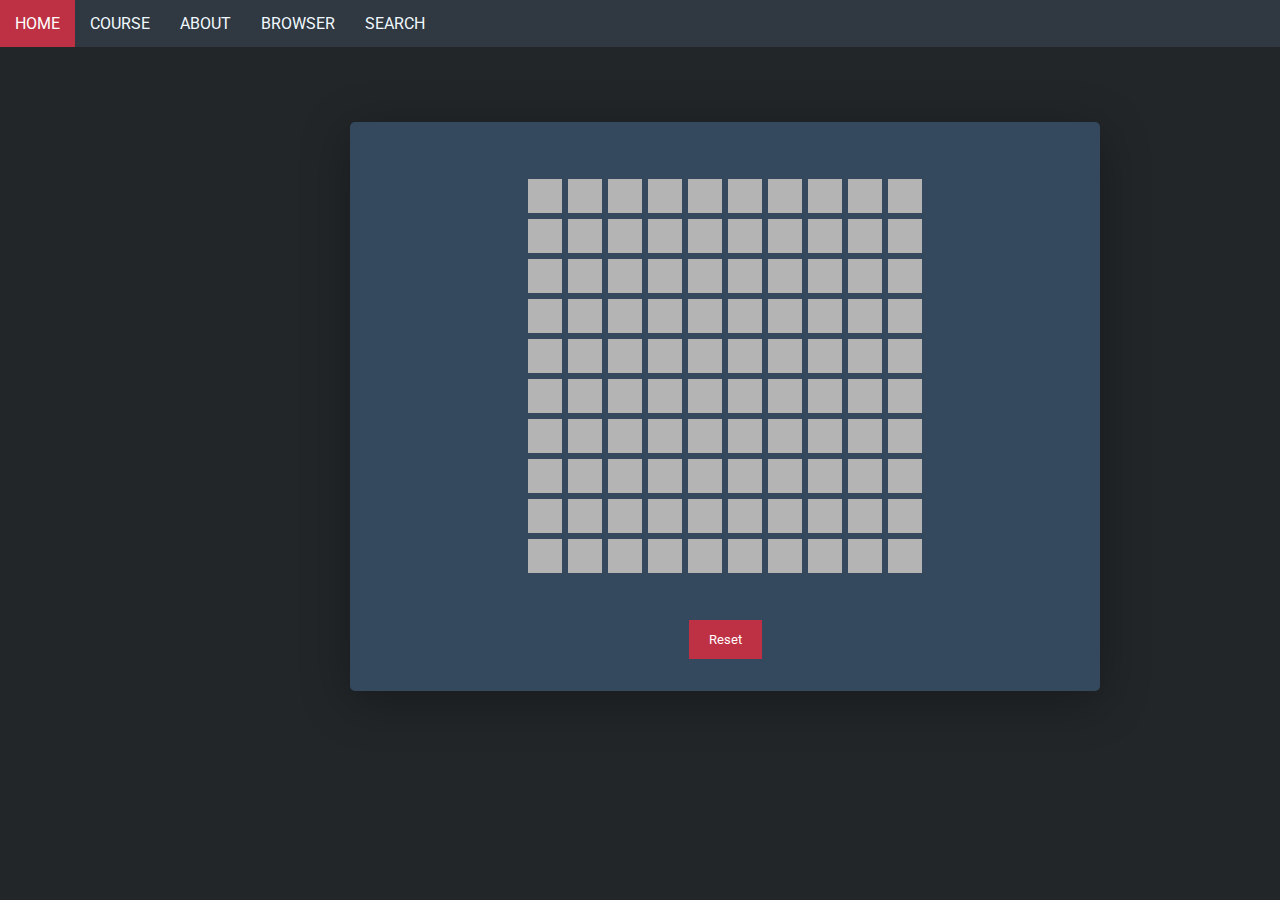
==== index.html @ f58f43c5 "first commit" ====
<!DOCTYPE html>

<html lang="en">
    <head>
        <meta charset="UTF-8">
        <meta name="viewport" content="width=device-width, intial-scale=1.0">
        <title>355 Term Project Homepage</title>
        <script src="https://code.jquery.com/jquery-1.10.2.js"></script>
        <link rel="stylesheet" type="text/css" href="style.css">
        <script src="script.js" charset="utf-8"></script>
    </head>

    <body>
        <div id="nav-placeholder">

        </div>
        
        <script>
        $(function(){
          $("#nav-placeholder").load("navigation.html");
        });
        </script>
    </body>

    <body>

        <div class="game">
            

            <div class="panel">
                
            </div>

            <button class="reset"> Reset </button>


        </div>


        
        </body>
</html>
---- style.css ----
@import url('https://fonts.googleapis.com/css2?family=Roboto&display=swap');
*{
    box-sizing: border-box;
    margin:0;
    padding:0;
    font-family: "Roboto", sans-serif;
    color: white;
  }
  
  html{
    background-color: #222629;

  }


  section h2 h1{
    font-family: "Roboto", sans-serif;
    text-align: center;
    height: 200px;
    color: white;
    font-size: 20px;
  }

/**************************************
            Buttons
            
**************************************/

  button{
    background-color: #be3144;
    color: white;
    padding: 12px 20px;
    border: none;
    cursor: pointer;
}

  button:hover{
    background-color: #e72942;
    transition-delay: 0.2s;
}


/**************************************
         Navigation bar

**************************************/


  #navbar{
      overflow: hidden;
      background-color: #303841 ;
  }

  #navbar .navbarhome{
      color: #be3144;
  }

  #navbar .navbarhome:hover{
        color: white;
  }
  

  
  ul {
    list-style-type: none;
    overflow: hidden;
  }
  
  .dropdown {
    float: left;
    text-align: center;
  }
  a {
    text-align: center;
  }
  
  .dropbtn {
    display: inline-block;
    color: aliceblue;
    text-align: center;
    padding: 14px 15px;
    text-decoration: none;
  }

  
  
  li a:hover{
    background-color: #be3144;

  }
  
  .dropdown {
    display: inline-block;

  }
  
  .dropdown-content {
    z-index: 999;
     display: none;
    position: absolute;
    background-color: #333;
    min-width: 160px;
    box-shadow: 0 8px 16px 0 rgba(0,0,0,0.2);
    

  }
  
  .dropdown-content a {
    color: #E0E0E0;
    padding: 14px 16px;
    text-decoration: none;
    display: block;
    text-align: left;
  }
  
  .dropdown-content a:hover {background-color: #555;
  }
  
  .dropdown:hover .dropdown-content {
    display: block;

  }
  

/**************************************
            Contact us

**************************************/



.contact{
    box-sizing: border-box;
    width: 105%;
}
input[type=text],select, textarea{
    width: 100%;
    padding: 12px;
    border: 1px solid #ccc;
    margin-top: 6px;
    margin-bottom: 16px;
    resize: vertical;
    color: black;
}
select{
    color: black;
}
option{
    color: black;
}

input[type=submit]{
    background-color: #be3144;
    color: white;
    padding: 12px 20px;
    border: none;
    cursor: pointer;
}

input[type=submit]:hover{
    background-color: #e72942;
    transition-delay: 0.2s;
}

.container-panel{
    border-radius: 5px;
    background-color: #34495e;
    padding: 10px;
    margin-top: 30px;
    margin-left: 350px;
    margin-right: 350px;
}

.col{
    float: left;
    width: 50%;
    margin-top: 6px;
    padding: 20px;
}

.row:after{
    content: "";
    display: table;
    clear: both;
}

@media screen and (max-width: 600px) {
    .column, input[type=submit] {
      width: 100%;
      margin-top: 0;
    }
  }
/****************************
           Game     
      
*****************************/

.game{

    position: relative;
    width: 750px;
    border-radius: 5px;
    background-color: #34495e;
    padding: 10px;
    margin-left: 350px;
    margin-right: 350px;
    margin-top: 75px;
    overflow: hidden;
    box-shadow: 0px 10px 50px rgba(0, 0, 0, 0.3);


}

.reset{
    margin-left: 45%;
    margin-bottom: 3%;
}

.panel{
    position: relative;
    height: 400px;
    width: 400px;
    display: flex;
    flex-wrap: wrap;
    background-color: #b4b4b4;
    margin: 44px auto;
    border-radius: 2px;
}

.panel div{
    height: 40px;
    width: 40px;
    border-style: solid;
    border-color: #34495e;
    text-align: center;
    padding-top: 8px;
    /*padding-top: 3px;
    padding-left: 4px;*/
}

.panel div:hover{
    border-color: #be3144;
    cursor: pointer;
}


.clicked{
    background-color: #4590c2;
}

/****************************
         Developer  
         
.mine{
    background-color: #be3144;
}
      
*****************************/
.developer-card{
    border-radius: 5px;;
    background-color: #34495e;
    max-width: 400px;
    box-shadow: 0px 10px 50px rgba(0, 0, 0, 0.3);
    text-align: center;
    margin: auto;
    margin-top: 30px;
}

.title{
    font-size: 18px;
    color: white;
    margin-top: 5px;
}

.message-button{
    margin-top: 10px;;
    text-align: center;
    font-size: 18px;
    display: inline-block;
    cursor: pointer;
    width: 100%;
}

.school{
    margin-top: 15px;
    margin-bottom: 15px;
}

.git-logo{
    font-size: 30px;
}
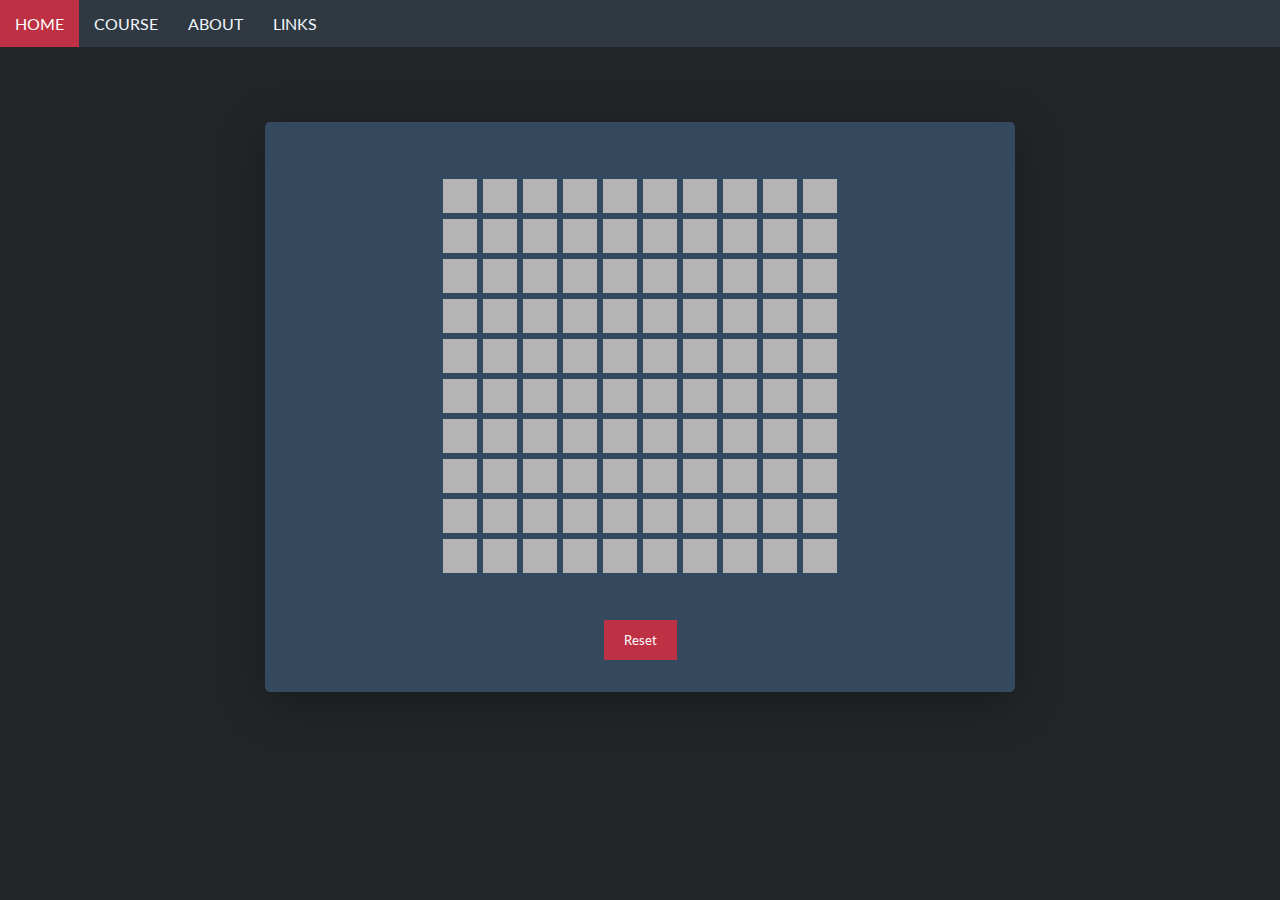
==== commit aefcbeb2: "improvements" ====
--- a/index.html
+++ b/index.html
@@ -36,8 +36,15 @@
 
         </div>
 
+        <div class="pop-up">
+            <h1 id="status">You Won!!</h1>
+            <button id="close">Close</button>
+        </div>
+
 
         
         </body>
+
+        
 </html>
 
--- a/style.css
+++ b/style.css
@@ -1,15 +1,21 @@
+@import url('https://fonts.googleapis.com/css2?family=Lato:wght@300;400&display=swap"');
 @import url('https://fonts.googleapis.com/css2?family=Roboto&display=swap');
 *{
     box-sizing: border-box;
     margin:0;
     padding:0;
-    font-family: "Roboto", sans-serif;
+    font-family: "Lato","Roboto", sans-serif;
     color: white;
   }
   
   html{
     background-color: #222629;
 
+  }
+
+  a:hover{
+    background-color: #be3144;
+    color: white;
   }
 
 
@@ -127,12 +133,31 @@
 
 **************************************/
 
-
-
-.contact{
-    box-sizing: border-box;
-    width: 105%;
-}
+#para{
+  margin-bottom: 20px;
+}
+#contact-us{
+  margin-top: 20px;
+  margin-bottom: 20px;
+}
+#cc{
+  text-align: center;
+}
+
+#contact{
+  box-sizing: border-box;
+  border-radius: 5px; 
+  max-width: 670px;
+  height: auto;
+  background: #34495e;
+  margin: 0 auto;
+  padding: 40px 40px;
+  text-align: left;
+  font-size: 18px;
+}
+
+
+
 input[type=text],select, textarea{
     width: 100%;
     padding: 12px;
@@ -141,13 +166,15 @@
     margin-bottom: 16px;
     resize: vertical;
     color: black;
-}
-select{
+    border-radius: 3px;
+}
+select, option{
     color: black;
 }
+/*
 option{
     color: black;
-}
+}*/
 
 input[type=submit]{
     background-color: #be3144;
@@ -185,11 +212,14 @@
 }
 
 @media screen and (max-width: 600px) {
-    .column, input[type=submit] {
+     input[type=submit] {
       width: 100%;
       margin-top: 0;
     }
-  }
+    
+  }
+
+
 /****************************
            Game     
       
@@ -197,14 +227,13 @@
 
 .game{
 
-    position: relative;
-    width: 750px;
+    box-sizing: border-box;
+    max-width: 750px;
+    height: auto;
     border-radius: 5px;
     background-color: #34495e;
     padding: 10px;
-    margin-left: 350px;
-    margin-right: 350px;
-    margin-top: 75px;
+    margin: 75px auto;
     overflow: hidden;
     box-shadow: 0px 10px 50px rgba(0, 0, 0, 0.3);
 
@@ -248,16 +277,16 @@
     background-color: #4590c2;
 }
 
+
+
 /****************************
+
+
          Developer  
-         
-.mine{
-    background-color: #be3144;
-}
-      
+              
 *****************************/
 .developer-card{
-    border-radius: 5px;;
+    border-radius: 5px;
     background-color: #34495e;
     max-width: 400px;
     box-shadow: 0px 10px 50px rgba(0, 0, 0, 0.3);
@@ -291,28 +320,98 @@
 }
 
 
-
-
-
-
-
-
-
-
-
-
-
-
-
-
-
-
-
-
-
-
-
-
-
-
-
+/****************************
+         Rules     
+      
+*****************************/
+
+#mine{
+
+    width: 10%;
+    margin-bottom: 30px;
+}
+
+
+.game-rules{
+
+
+    box-sizing: border-box;
+    max-width: 750px;
+    height: auto;
+    border-radius: 5px;
+    background-color: #34495e;
+    padding: 50px 50px 50px 50px;
+    margin: 75px auto;
+    overflow: hidden;
+    box-shadow: 0px 10px 50px rgba(0, 0, 0, 0.3);
+    text-align: center;
+    margin-bottom: 50px;
+
+}
+
+#flag-pic{
+    margin-bottom: 20px;
+}
+
+.list-of-rules > li{
+    margin-bottom: 50px;
+    font-size: large;
+    line-height: 30px;
+}
+
+@media screen and (max-width: 600px) {
+    .game-rules{
+   width: 100%;
+   margin: 0 0;
+ }
+ 
+}
+
+/***************************
+
+        Pop-up 
+    
+****************************/
+
+.pop-up{
+  border-radius: 5px;
+  padding: 25px 50px 25px 50px;
+  background-color: #222629;
+  position: absolute;
+  display: none;
+  top: 50%;
+  left: 50%;
+  transform: translate(-50%, -50%);
+  transition: 0.5s;
+  justify-content: center;
+  text-align: center;
+}
+
+.pop-up h1{
+  font-size: 36px;
+  margin-bottom: 40Px;
+  text-align: center;
+}
+
+.pop-up button{
+  justify-content: center;
+  align-items: center;
+}
+
+
+
+
+
+
+
+
+
+
+
+
+
+
+
+
+
+
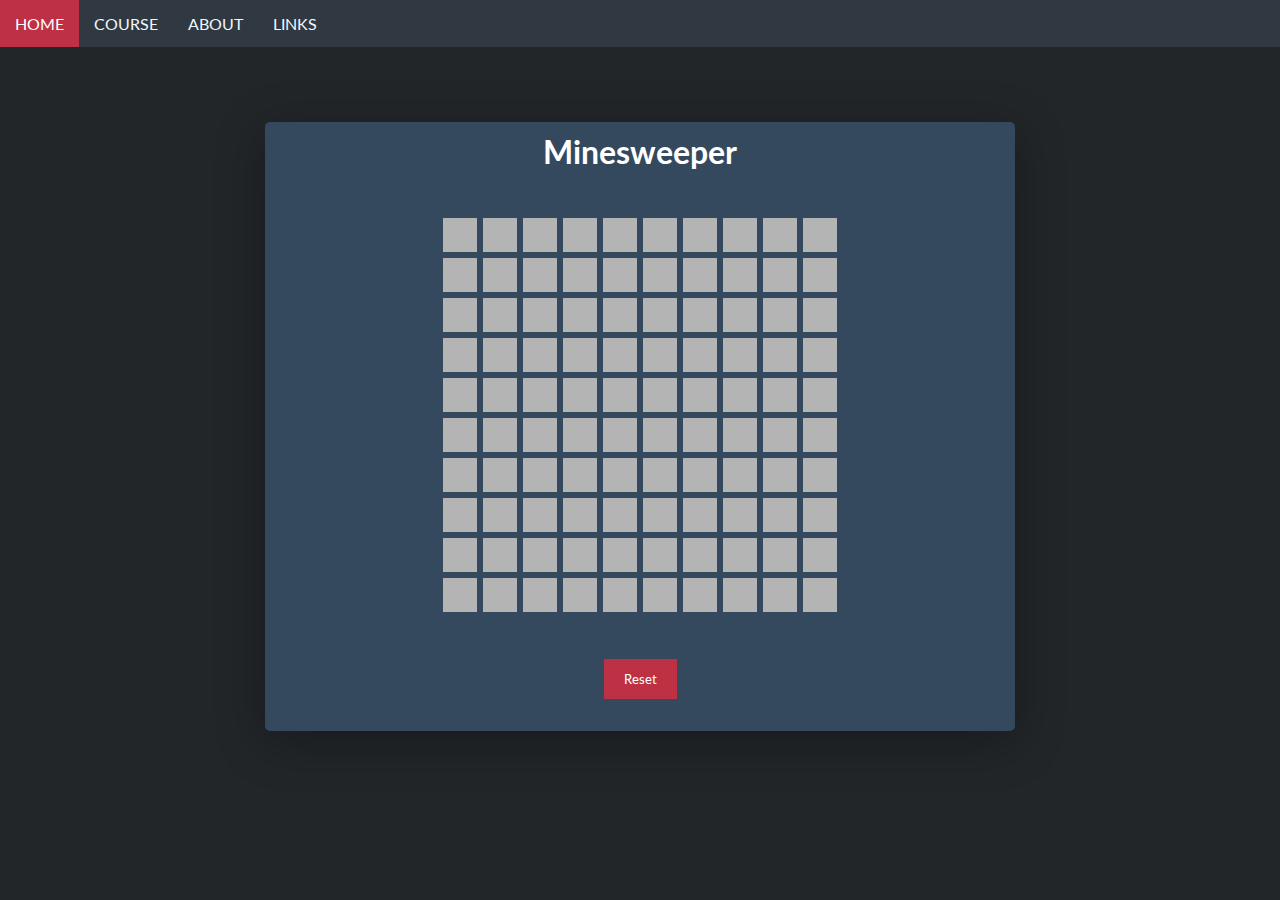
==== commit 30c986d6: "last commit" ====
--- a/index.html
+++ b/index.html
@@ -26,7 +26,7 @@
 
         <div class="game">
             
-
+            <h1 style="text-align: center;">Minesweeper</h1>
             <div class="panel">
                 
             </div>
--- a/style.css
+++ b/style.css
@@ -13,7 +13,8 @@
 
   }
 
-  a:hover{
+
+  .list-of-rules > a:hover{
     background-color: #be3144;
     color: white;
   }
@@ -295,6 +296,10 @@
     margin-top: 30px;
 }
 
+.developer-card > p{
+  line-height: 30px;
+}
+
 .title{
     font-size: 18px;
     color: white;
@@ -357,6 +362,11 @@
     margin-bottom: 50px;
     font-size: large;
     line-height: 30px;
+}
+
+.history{
+  margin-top: 50px;
+  line-height: 30px;
 }
 
 @media screen and (max-width: 600px) {
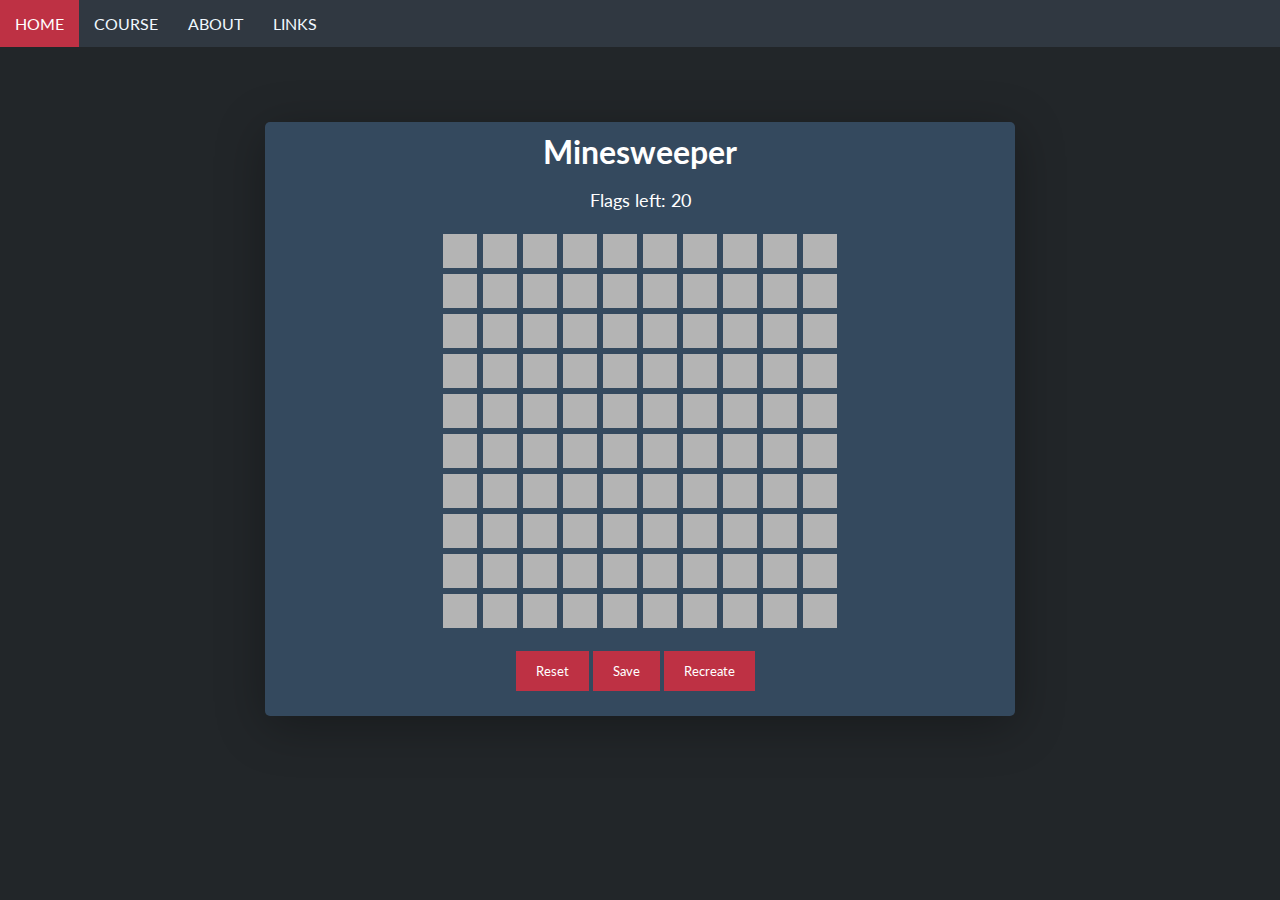
==== commit d190c93a: "saved json" ====
--- a/index.html
+++ b/index.html
@@ -3,7 +3,12 @@
 <html lang="en">
     <head>
         <meta charset="UTF-8">
-        <meta name="viewport" content="width=device-width, intial-scale=1.0">
+        <meta name="viewport" content="width=device-width, initial-scale=1.0">
+        <meta http-equiv="cache-control" content="no-cache, must-revalidate, post-check=0, pre-check=0" />
+        <meta http-equiv="cache-control" content="max-age=0" />
+        <meta http-equiv="expires" content="0" />
+        <meta http-equiv="expires" content="Tue, 01 Jan 1980 1:00:00 GMT" />
+        <meta http-equiv="pragma" content="no-cache" />
         <title>355 Term Project Homepage</title>
         <script src="https://code.jquery.com/jquery-1.10.2.js"></script>
         <link rel="stylesheet" type="text/css" href="style.css">
@@ -27,13 +32,25 @@
         <div class="game">
             
             <h1 style="text-align: center;">Minesweeper</h1>
+            <div id='mydiv'>Flags left: <span id='flags'>20</span></div>
+
             <div class="panel">
                 
             </div>
 
-            <button class="reset"> Reset </button>
 
+            <button id="reset" class="reset"> Reset </button> 
 
+            <button id="save" >Save</button>
+
+            <button id="recreate" class="recreate">Recreate</button> 
+
+        </div>
+
+        <div class="annoying-pop-up">
+            <h1>Hello there</h1>
+            <h3 style="margin-top: 30px">Register/Log in to save the game or continue from where you left off</h3>
+            <button id="close-this">Close this</button>
         </div>
 
         <div class="pop-up">
--- a/style.css
+++ b/style.css
@@ -241,9 +241,22 @@
 
 }
 
+#mydiv{
+  text-align: center;
+  margin-top: 18px;
+  font-size: 18px;
+}
+
 .reset{
-    margin-left: 45%;
-    margin-bottom: 3%;
+    /*margin-left: 34%;
+    margin-bottom: 3%;*/
+    text-align: center;
+}
+
+.save{
+    margin: auto;
+    /*margin-left: 41%;*/
+    text-align: center;
 }
 
 .panel{
@@ -253,7 +266,7 @@
     display: flex;
     flex-wrap: wrap;
     background-color: #b4b4b4;
-    margin: 44px auto;
+    margin: 20px auto;
     border-radius: 2px;
 }
 
@@ -281,7 +294,6 @@
 
 
 /****************************
-
 
          Developer  
               
@@ -366,7 +378,7 @@
 
 .history{
   margin-top: 50px;
-  line-height: 30px;
+  line-height: 60px;
 }
 
 @media screen and (max-width: 600px) {
@@ -384,6 +396,30 @@
 ****************************/
 
 .pop-up{
+  border-radius: 5px;
+  padding: 25px 50px 25px 50px;
+ /* background-color: #222629;*/
+  position: absolute;
+  display: none;
+  top: 50%;
+  left: 50%;
+  transform: translate(-50%, -50%);
+  justify-content: center;
+  text-align: center;
+}
+
+.pop-up h1{
+  font-size: 36px;
+  margin-bottom: 40Px;
+  text-align: center;
+}
+
+.pop-up button{
+  justify-content: center;
+  align-items: center;
+}
+
+.annoying-pop-up{
   border-radius: 5px;
   padding: 25px 50px 25px 50px;
   background-color: #222629;
@@ -397,31 +433,58 @@
   text-align: center;
 }
 
-.pop-up h1{
-  font-size: 36px;
-  margin-bottom: 40Px;
-  text-align: center;
-}
-
-.pop-up button{
-  justify-content: center;
-  align-items: center;
-}
-
-
-
-
-
-
-
-
-
-
-
-
-
-
-
-
-
-
+#close-this{
+  margin-top: 30px;
+}
+
+#reset{
+  margin-left: 33%;
+  
+}
+#recreate{
+  margin-right: 33%;
+}
+
+#reset, #recreate, #save{
+  display: inline-block;
+  text-align: center;
+  position: relative;
+  margin-bottom: 15px;
+}
+
+@media screen and (max-width: 600px){
+  .reset{
+    margin-left:20%;
+  }
+  .recreate{
+    text-align: center;
+    margin-left: 38%;
+    margin-top:20px;
+  }
+}
+
+@media screen and (max-width: 800px){
+  .recreate{
+    text-align: center;
+    margin-left: 38%;
+    margin-top:20px;
+  }
+}
+
+
+
+
+
+
+
+
+
+
+
+
+
+
+
+
+
+
